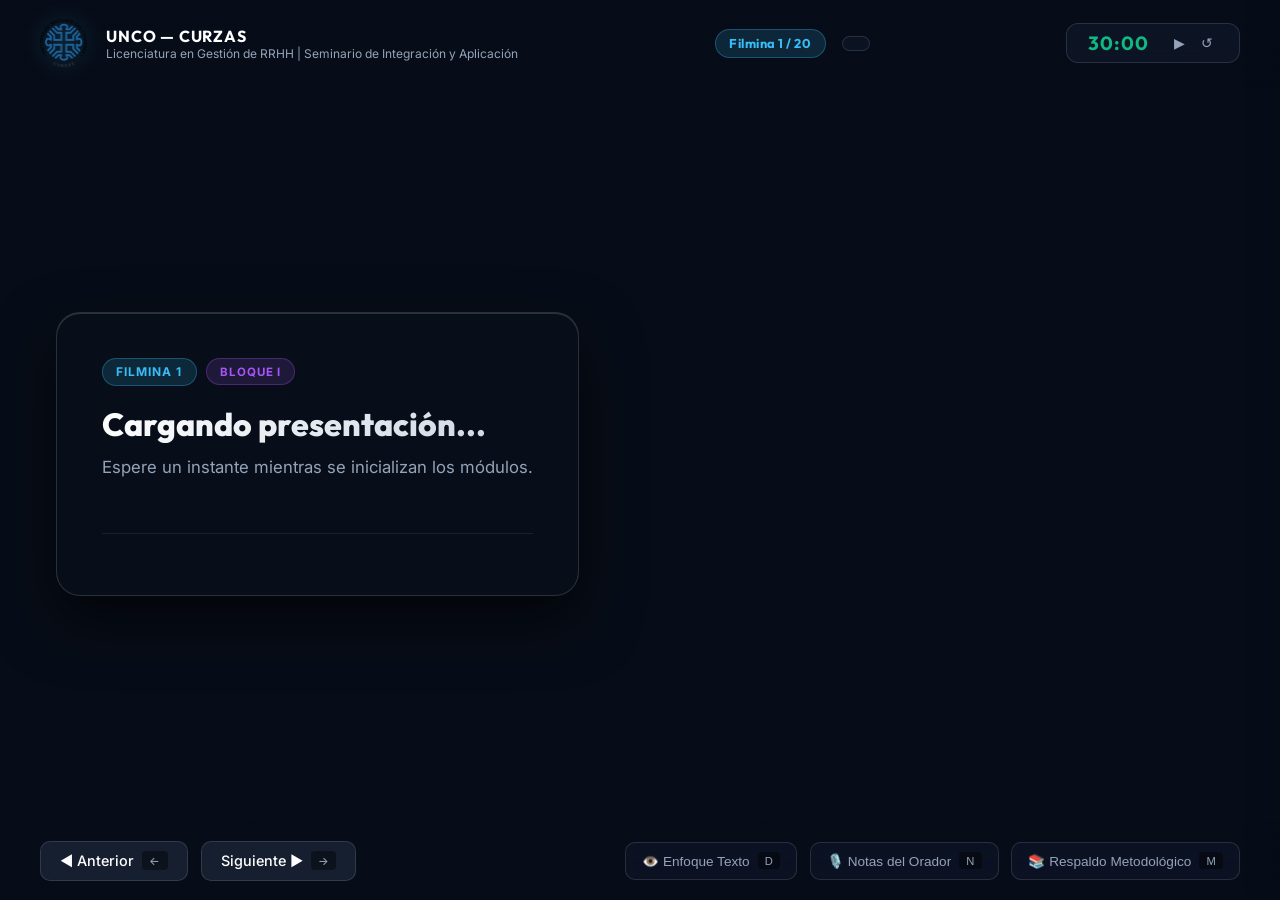
==== Presentacion/index.html @ fd88717c "feat: implement 3d graphical presentation engine and scene architecture using three.js" ====
<!DOCTYPE html>
<html lang="es">
<head>
  <meta charset="UTF-8">
  <meta name="viewport" content="width=device-width, initial-scale=1.0">
  <title>Defensa de Tesina | Héctor Daniel Ayarachi Fuentes | CURZAS - UNCo</title>
  <link rel="stylesheet" href="css/styles.css">
  <link rel="icon" type="image/png" href="assets/CURZAS.png">
</head>
<body>

  <!-- Lienzo de renderizado Three.js (WebGL 3D de fondo / Segundo Plano) -->
  <canvas id="webgl-canvas"></canvas>

  <!-- Capa de Interfaz de Usuario (UI Glassmorphism de Alto Contraste) -->
  <div class="ui-layer">

    <!-- Barra Superior: Cabecera Institucional + Contador + Estaciones + Cronómetro 30 min -->
    <header class="top-bar">
      <div class="brand">
        <img src="assets/CURZAS.png" alt="Logotipo CURZAS - Universidad Nacional del Comahue" class="brand-logo">
        <div class="brand-info">
          <h1>UNCo — CURZAS</h1>
          <p>Licenciatura en Gestión de RRHH | Seminario de Integración y Aplicación</p>
        </div>
      </div>

      <!-- Centro: Contador de Filminas y Estaciones Interactivas -->
      <div class="stations-wrapper">
        <div class="slide-counter-badge" id="slide-counter-badge">
          Filmina <span id="slide-counter">1 / 20</span>
        </div>
        <nav class="stations-indicator" id="stations-indicator" aria-label="Estaciones de la Defensa"></nav>
      </div>

      <!-- Cronómetro HUD de 30 minutos con control de ritmo -->
      <div class="timer-container" aria-label="Cronómetro de Defensa">
        <span class="timer-display" id="timer-display">30:00</span>
        <div class="timer-actions">
          <button id="btn-timer-toggle" title="Iniciar / Pausar Cronómetro (T)">▶</button>
          <button id="btn-timer-reset" title="Reiniciar a 30:00">↺</button>
        </div>
      </div>
    </header>

    <!-- Escenario Principal: Tarjeta de Texto Prioritaria (Primer Plano) -->
    <main class="main-stage">
      <article class="slide-card" id="slide-card">
        <div class="slide-header-tags">
          <span class="slide-badge" id="slide-badge">FILMINA 1</span>
          <span class="slide-bloque-badge" id="slide-bloque-badge">BLOQUE I</span>
        </div>
        <h2 class="slide-title" id="slide-title">Cargando presentación...</h2>
        <p class="slide-subtitle" id="slide-subtitle">Espere un instante mientras se inicializan los módulos.</p>
        <ul class="slide-bullets" id="slide-bullets"></ul>
        <footer class="slide-footer-meta" id="slide-footer-meta"></footer>
      </article>
    </main>

    <!-- Barra Inferior: Navegación + Atajos + Herramientas Auxiliares -->
    <footer class="bottom-bar">
      <div class="nav-buttons">
        <button class="btn-nav" id="btn-prev" title="Filmina Anterior (← / RePág)">
          ◀ Anterior <span class="shortcut-pill">←</span>
        </button>
        <button class="btn-nav" id="btn-next" title="Filmina Siguiente (→ / Espacio / AvPág)">
          Siguiente ▶ <span class="shortcut-pill">→</span>
        </button>
      </div>

      <div class="side-tools">
        <button class="btn-tool" id="btn-dim-3d" title="Atenuar Fondo 3D / Enfoque Texto (D)">
          👁️ Enfoque Texto <span class="shortcut-pill">D</span>
        </button>
        <button class="btn-tool" id="btn-toggle-notes" title="Guion y Notas del Orador (N)">
          🎙️ Notas del Orador <span class="shortcut-pill">N</span>
        </button>
        <button class="btn-tool" id="btn-toggle-drawer" title="Respaldo Metodológico y Q&A Jurado (M)">
          📚 Respaldo Metodológico <span class="shortcut-pill">M</span>
        </button>
      </div>
    </footer>

  </div>

  <!-- Modal Flotante: Guion y Notas del Orador (Verbatim Teleprompter) -->
  <aside class="notes-modal" id="notes-modal" aria-label="Guion del Orador">
    <div class="notes-header">
      <h3>🎙️ Guion Sugerido para el Orador</h3>
      <button class="btn-close" id="btn-close-notes" title="Cerrar guion">✕</button>
    </div>
    <div class="notes-body" id="notes-body"></div>
  </aside>

  <!-- Modal Especial: Visor de Diagramas Vectoriales SVG en Alta Definición -->
  <div class="svg-modal-backdrop" id="svg-modal-backdrop"></div>
  <aside class="svg-modal" id="svg-modal" aria-label="Visor de Diagramas SVG">
    <div class="svg-modal-header">
      <h3 id="svg-modal-title">📐 Diagrama Conceptual SVG</h3>
      <button class="btn-close" id="btn-close-svg" title="Cerrar visor">✕</button>
    </div>
    <div class="svg-modal-body">
      <img id="svg-modal-img" src="" alt="Diagrama Conceptual Vectorial">
    </div>
  </aside>

  <!-- Panel Desplegable (Drawer): 7 Pestañas de Respaldo Metodológico para el Jurado -->
  <div class="drawer-backdrop" id="drawer-backdrop"></div>
  <aside class="drawer-panel" id="drawer-panel" aria-label="Respaldo Metodológico Jurado">
    <div class="drawer-header">
      <h2>📚 Respaldo Teórico-Metodológico</h2>
      <button class="btn-close" id="btn-close-drawer" title="Cerrar panel">✕</button>
    </div>

    <!-- 7 Pestañas de Filtrado Temático -->
    <div class="drawer-tabs">
      <button class="drawer-tab active" data-tab="autores">Autores Clave</button>
      <button class="drawer-tab" data-tab="normativa">Normativa & Estatuto</button>
      <button class="drawer-tab" data-tab="objetivos">Matriz Objetivos</button>
      <button class="drawer-tab" data-tab="dimensiones">Dimensiones Factibilidad</button>
      <button class="drawer-tab" data-tab="territorio">Red Territorial</button>
      <button class="drawer-tab" data-tab="faq">FAQ Jurado</button>
      <button class="drawer-tab" data-tab="svgs">📐 Diagramas SVG</button>
    </div>

    <!-- Contenedor dinámico de fichas -->
    <div class="drawer-content-box" id="drawer-content"></div>
  </aside>

  <!-- Librerías Externas y Módulos de la Aplicación -->
  <!-- 1. Motor Gráfico Three.js (r128 CDN estable) -->
  <script src="https://cdnjs.cloudflare.com/ajax/libs/three.js/r128/three.min.js"></script>
  <!-- 2. Base de Datos Externa de Metadatos (20 Filminas + Enlaces SVG) -->
  <script src="data/presentacion_data.js"></script>
  <!-- 3. Motor de Escenas 3D Ambientales y Objetos Pertinentes -->
  <script src="js/scene3d.js"></script>
  <!-- 4. Controlador de Navegación, Temporizador y Eventos -->
  <script src="js/app.js"></script>

</body>
</html>
---- Presentacion/css/styles.css ----
/* =============================================================================
   ESTILOS PREMIUM — PRESENTACIÓN INTERACTIVA 3D DE TESINA (SIA CURZAS-UNCo)
   Autor: Tec. Sup. en RRHH Héctor Daniel Ayarachi Fuentes
   ============================================================================= */

@import url('https://fonts.googleapis.com/css2?family=Inter:wght@300;400;500;600;700&family=Outfit:wght@400;500;600;700;800&display=swap');

:root {
  --bg-primary: #070d18;
  --bg-secondary: #0d1b2a;
  --card-bg: rgba(13, 27, 42, 0.75);
  --card-border: rgba(255, 255, 255, 0.12);
  --text-main: #f8fafc;
  --text-muted: #94a3b8;
  --accent-blue: #38bdf8;
  --accent-emerald: #10b981;
  --accent-gold: #f59e0b;
  --accent-purple: #a855f7;
  --accent-crimson: #f43f5e;
  --font-heading: 'Outfit', sans-serif;
  --font-body: 'Inter', sans-serif;
  --transition-smooth: all 0.4s cubic-bezier(0.16, 1, 0.3, 1);
}

* {
  margin: 0;
  padding: 0;
  box-sizing: border-box;
}

body {
  font-family: var(--font-body);
  background-color: var(--bg-primary);
  color: var(--text-main);
  overflow: hidden;
  height: 100vh;
  width: 100vw;
  user-select: none;
  -webkit-font-smoothing: antialiased;
}

/* ─── LIENZO THREE.JS (FONDO 3D / SEGUNDO PLANO) ─────────────────────────── */
#webgl-canvas {
  position: fixed;
  top: 0;
  left: 0;
  width: 100vw;
  height: 100vh;
  z-index: 1;
  pointer-events: auto;
  opacity: 0.65;
  transition: opacity 0.5s ease;
}

#webgl-canvas.dimmed {
  opacity: 0.18;
}

/* ─── CAPA DE INTERFAZ (UI OVERLAY) ──────────────────────────────────────── */
.ui-layer {
  position: relative;
  z-index: 10;
  height: 100vh;
  width: 100vw;
  display: flex;
  flex-direction: column;
  justify-content: space-between;
  pointer-events: none;
}

/* ─── BARRA SUPERIOR (HEADER) ────────────────────────────────────────────── */
.top-bar {
  display: flex;
  align-items: center;
  justify-content: space-between;
  padding: 1.2rem 2.5rem;
  background: linear-gradient(180deg, rgba(7, 13, 24, 0.9) 0%, rgba(7, 13, 24, 0) 100%);
  pointer-events: auto;
}

.brand {
  display: flex;
  align-items: center;
  gap: 1.2rem;
}

.brand-logo {
  height: 48px;
  filter: drop-shadow(0 0 12px rgba(56, 189, 248, 0.3));
}

.brand-info h1 {
  font-family: var(--font-heading);
  font-size: 1rem;
  font-weight: 700;
  letter-spacing: 0.05em;
  text-transform: uppercase;
  color: #fff;
}

.brand-info p {
  font-size: 0.75rem;
  color: var(--text-muted);
}

/* Indicador de Progreso y Estaciones (20 Filminas) */
.stations-wrapper {
  display: flex;
  align-items: center;
  gap: 1rem;
}

.slide-counter-badge {
  font-family: var(--font-heading);
  font-size: 0.8rem;
  font-weight: 700;
  background: rgba(56, 189, 248, 0.15);
  border: 1px solid rgba(56, 189, 248, 0.3);
  color: var(--accent-blue);
  padding: 0.35rem 0.85rem;
  border-radius: 999px;
  letter-spacing: 0.04em;
  white-space: nowrap;
}

.stations-indicator {
  display: flex;
  align-items: center;
  gap: 0.35rem;
  background: rgba(15, 23, 42, 0.65);
  padding: 0.4rem 0.8rem;
  border-radius: 999px;
  border: 1px solid var(--card-border);
  backdrop-filter: blur(12px);
  max-width: 320px;
}

.station-dot {
  width: 7px;
  height: 7px;
  border-radius: 50%;
  background: rgba(255, 255, 255, 0.2);
  transition: var(--transition-smooth);
  cursor: pointer;
  flex-shrink: 0;
}

.station-dot:hover {
  background: rgba(255, 255, 255, 0.6);
  transform: scale(1.2);
}

.station-dot.active {
  background: var(--accent-emerald);
  box-shadow: 0 0 10px var(--accent-emerald);
  transform: scale(1.4);
}

/* Cronómetro de 30 Minutos (Pacing Timer) */
.timer-container {
  display: flex;
  align-items: center;
  gap: 1rem;
  background: rgba(15, 23, 42, 0.75);
  border: 1px solid var(--card-border);
  padding: 0.45rem 1.2rem;
  border-radius: 12px;
  backdrop-filter: blur(16px);
}

.timer-display {
  font-family: var(--font-heading);
  font-size: 1.2rem;
  font-weight: 700;
  letter-spacing: 0.05em;
  color: var(--accent-emerald);
  min-width: 65px;
  text-align: center;
  transition: color 0.3s ease;
}

.timer-display.warning {
  color: var(--accent-gold);
  animation: pulse 1.5s infinite;
}

.timer-display.critical {
  color: var(--accent-crimson);
  animation: pulse 0.8s infinite;
}

.timer-actions button {
  background: transparent;
  border: none;
  color: var(--text-muted);
  cursor: pointer;
  padding: 0.2rem 0.4rem;
  font-size: 0.85rem;
  transition: color 0.2s;
}

.timer-actions button:hover {
  color: #fff;
}

/* ─── CONTENIDO CENTRAL DE LA PRESENTACIÓN (SLIDE CARD) ─────────────────── */
.main-stage {
  flex: 1;
  display: flex;
  align-items: center;
  padding: 0 3.5rem;
  pointer-events: none;
}

.slide-card {
  max-width: 700px;
  background: rgba(8, 15, 26, 0.88);
  border: 1px solid rgba(255, 255, 255, 0.14);
  border-radius: 24px;
  padding: 2.8rem;
  box-shadow: 0 25px 60px rgba(0, 0, 0, 0.65), inset 0 1px 0 rgba(255, 255, 255, 0.15);
  backdrop-filter: blur(28px);
  pointer-events: auto;
  transform: translateY(0);
  opacity: 1;
  transition: all 0.5s cubic-bezier(0.16, 1, 0.3, 1);
}

.slide-card.entering {
  transform: translateY(20px);
  opacity: 0;
}

.slide-header-tags {
  display: flex;
  align-items: center;
  gap: 0.6rem;
  margin-bottom: 1.2rem;
  flex-wrap: wrap;
}

.slide-badge {
  display: inline-block;
  padding: 0.35rem 0.85rem;
  border-radius: 999px;
  font-size: 0.75rem;
  font-weight: 700;
  text-transform: uppercase;
  letter-spacing: 0.08em;
  background: rgba(56, 189, 248, 0.15);
  color: var(--accent-blue);
  border: 1px solid rgba(56, 189, 248, 0.3);
}

.slide-bloque-badge {
  display: inline-block;
  padding: 0.35rem 0.8rem;
  border-radius: 999px;
  font-size: 0.72rem;
  font-weight: 700;
  text-transform: uppercase;
  letter-spacing: 0.08em;
  background: rgba(168, 85, 247, 0.15);
  color: var(--accent-purple);
  border: 1px solid rgba(168, 85, 247, 0.3);
}

.slide-title {
  font-family: var(--font-heading);
  font-size: 2rem;
  font-weight: 800;
  line-height: 1.2;
  margin-bottom: 0.75rem;
  background: linear-gradient(135deg, #ffffff 0%, #cbd5e1 100%);
  -webkit-background-clip: text;
  -webkit-text-fill-color: transparent;
}

.slide-subtitle {
  font-size: 1.05rem;
  color: var(--text-muted);
  font-weight: 400;
  line-height: 1.5;
  margin-bottom: 1.5rem;
}

.slide-bullets {
  list-style: none;
  display: flex;
  flex-direction: column;
  gap: 0.85rem;
  margin-bottom: 1.8rem;
}

.slide-bullets li {
  position: relative;
  padding-left: 1.8rem;
  font-size: 0.95rem;
  line-height: 1.5;
  color: #e2e8f0;
}

.slide-bullets li::before {
  content: '▸';
  position: absolute;
  left: 0;
  top: 0;
  color: var(--accent-emerald);
  font-size: 1.1rem;
}

.slide-svg-action {
  margin-top: 1rem;
}

.btn-open-svg {
  display: flex;
  align-items: center;
  justify-content: space-between;
  width: 100%;
  padding: 0.75rem 1.2rem;
  background: linear-gradient(135deg, rgba(2, 132, 199, 0.25) 0%, rgba(16, 185, 129, 0.2) 100%);
  border: 1px solid #38bdf8;
  border-radius: 12px;
  color: #fff;
  font-family: var(--font-body);
  font-size: 0.88rem;
  font-weight: 600;
  cursor: pointer;
  transition: var(--transition-smooth);
  box-shadow: 0 4px 15px rgba(56, 189, 248, 0.15);
}

.btn-open-svg:hover {
  background: linear-gradient(135deg, rgba(2, 132, 199, 0.4) 0%, rgba(16, 185, 129, 0.35) 100%);
  border-color: var(--accent-emerald);
  box-shadow: 0 6px 20px rgba(16, 185, 129, 0.25);
  transform: translateY(-2px);
}

.btn-open-svg .shortcut-pill {
  background: rgba(0, 0, 0, 0.5);
  color: var(--accent-blue);
  font-weight: 700;
}

.slide-footer-meta {
  padding-top: 1rem;
  border-top: 1px solid rgba(255, 255, 255, 0.08);
  font-size: 0.78rem;
  color: var(--text-muted);
  display: flex;
  justify-content: space-between;
}

/* ─── BARRA INFERIOR DE NAVEGACIÓN Y CONTROLES ─────────────────────────── */
.bottom-bar {
  display: flex;
  align-items: center;
  justify-content: space-between;
  padding: 1.2rem 2.5rem;
  background: linear-gradient(0deg, rgba(7, 13, 24, 0.9) 0%, rgba(7, 13, 24, 0) 100%);
  pointer-events: auto;
}

.nav-buttons {
  display: flex;
  gap: 0.8rem;
}

.btn-nav {
  display: flex;
  align-items: center;
  gap: 0.5rem;
  background: rgba(30, 41, 59, 0.7);
  border: 1px solid var(--card-border);
  color: #fff;
  padding: 0.6rem 1.2rem;
  border-radius: 10px;
  font-family: var(--font-body);
  font-size: 0.9rem;
  font-weight: 500;
  cursor: pointer;
  transition: var(--transition-smooth);
}

.btn-nav:hover:not(:disabled) {
  background: rgba(56, 189, 248, 0.2);
  border-color: var(--accent-blue);
  transform: translateY(-2px);
}

.btn-nav:disabled {
  opacity: 0.4;
  cursor: not-allowed;
}

.shortcut-pill {
  background: rgba(0, 0, 0, 0.4);
  padding: 0.15rem 0.45rem;
  border-radius: 4px;
  font-size: 0.7rem;
  color: var(--text-muted);
}

.side-tools {
  display: flex;
  gap: 0.8rem;
}

.btn-tool {
  background: rgba(15, 23, 42, 0.6);
  border: 1px solid var(--card-border);
  color: var(--text-muted);
  padding: 0.6rem 1rem;
  border-radius: 10px;
  font-size: 0.85rem;
  cursor: pointer;
  display: flex;
  align-items: center;
  gap: 0.5rem;
  transition: var(--transition-smooth);
}

.btn-tool:hover {
  color: #fff;
  border-color: rgba(255, 255, 255, 0.3);
}

.btn-tool.active {
  background: rgba(16, 185, 129, 0.2);
  border-color: var(--accent-emerald);
  color: #fff;
}

/* ─── DRAWER / PANEL LATERAL DE RESPALDO METODOLÓGICO (Q&A JURADO) ─────── */
.drawer-backdrop {
  position: fixed;
  inset: 0;
  background: rgba(0, 0, 0, 0.6);
  backdrop-filter: blur(8px);
  z-index: 100;
  opacity: 0;
  pointer-events: none;
  transition: opacity 0.3s ease;
}

.drawer-backdrop.open {
  opacity: 1;
  pointer-events: auto;
}

.drawer-panel {
  position: fixed;
  top: 0;
  right: -620px;
  width: 580px;
  height: 100vh;
  background: rgba(11, 20, 34, 0.96);
  border-left: 1px solid var(--card-border);
  box-shadow: -15px 0 40px rgba(0, 0, 0, 0.7);
  z-index: 101;
  padding: 2.5rem;
  display: flex;
  flex-direction: column;
  transition: right 0.4s cubic-bezier(0.16, 1, 0.3, 1);
  overflow-y: auto;
}

.drawer-panel.open {
  right: 0;
}

.drawer-header {
  display: flex;
  align-items: center;
  justify-content: space-between;
  padding-bottom: 1.5rem;
  border-bottom: 1px solid var(--card-border);
  margin-bottom: 1.5rem;
}

.drawer-header h2 {
  font-family: var(--font-heading);
  font-size: 1.3rem;
  font-weight: 700;
  color: #fff;
}

.btn-close {
  background: transparent;
  border: none;
  color: var(--text-muted);
  font-size: 1.5rem;
  cursor: pointer;
  transition: color 0.2s;
}

.btn-close:hover {
  color: #fff;
}

.drawer-tabs {
  display: grid;
  grid-template-columns: repeat(auto-fit, minmax(120px, 1fr));
  gap: 0.5rem;
  margin-bottom: 1.5rem;
}

.drawer-tab {
  padding: 0.55rem 0.3rem;
  text-align: center;
  background: rgba(30, 41, 59, 0.5);
  border: 1px solid var(--card-border);
  color: var(--text-muted);
  border-radius: 8px;
  font-size: 0.78rem;
  font-weight: 600;
  cursor: pointer;
  transition: var(--transition-smooth);
  white-space: nowrap;
  overflow: hidden;
  text-overflow: ellipsis;
}

.drawer-tab.active {
  background: var(--accent-blue);
  color: #070d18;
  font-weight: 700;
  border-color: var(--accent-blue);
  box-shadow: 0 0 12px rgba(56, 189, 248, 0.3);
}

.drawer-content-box {
  display: flex;
  flex-direction: column;
  gap: 1rem;
}

.ref-card {
  background: rgba(15, 23, 42, 0.65);
  border: 1px solid rgba(255, 255, 255, 0.08);
  border-radius: 12px;
  padding: 1.1rem 1.3rem;
  transition: border-color 0.2s;
}

.ref-card:hover {
  border-color: rgba(56, 189, 248, 0.3);
}

.ref-card h4 {
  font-family: var(--font-heading);
  font-size: 0.95rem;
  font-weight: 600;
  color: var(--accent-emerald);
  margin-bottom: 0.4rem;
}

.ref-card p {
  font-size: 0.85rem;
  line-height: 1.5;
  color: #cbd5e1;
}

.ref-card.faq-card {
  border-left: 3px solid var(--accent-gold);
}

.ref-card.faq-card h4 {
  color: var(--accent-gold);
}

/* ─── MODAL DE GUION DEL ORADOR (SPEAKER NOTES) ──────────────────────────── */
.notes-modal {
  position: fixed;
  bottom: 80px;
  left: 3.5rem;
  width: 500px;
  max-height: 280px;
  background: rgba(15, 23, 42, 0.95);
  border: 1px solid var(--accent-gold);
  border-radius: 16px;
  padding: 1.5rem;
  box-shadow: 0 15px 35px rgba(0, 0, 0, 0.6);
  backdrop-filter: blur(16px);
  z-index: 50;
  display: none;
  flex-direction: column;
  overflow-y: auto;
}

.notes-modal.open {
  display: flex;
  animation: slideUp 0.3s ease;
}

.notes-header {
  display: flex;
  justify-content: space-between;
  align-items: center;
  margin-bottom: 0.8rem;
}

.notes-header h3 {
  font-size: 0.9rem;
  font-weight: 700;
  text-transform: uppercase;
  color: var(--accent-gold);
  letter-spacing: 0.05em;
}

.notes-body {
  font-size: 0.9rem;
  line-height: 1.6;
  color: #e2e8f0;
}

/* ─── MODAL VISOR DE DIAGRAMAS SVG (ALTA DEFINICIÓN) ────────────────────── */
.svg-modal-backdrop {
  position: fixed;
  inset: 0;
  background: rgba(0, 0, 0, 0.85);
  backdrop-filter: blur(12px);
  z-index: 150;
  opacity: 0;
  pointer-events: none;
  transition: opacity 0.3s ease;
}

.svg-modal-backdrop.open {
  opacity: 1;
  pointer-events: auto;
}

.svg-modal {
  position: fixed;
  top: 50%;
  left: 50%;
  transform: translate(-50%, -50%) scale(0.95);
  width: 85vw;
  max-width: 1050px;
  height: 85vh;
  background: rgba(11, 20, 34, 0.98);
  border: 1px solid var(--accent-blue);
  border-radius: 20px;
  box-shadow: 0 25px 60px rgba(0, 0, 0, 0.85), 0 0 30px rgba(56, 189, 248, 0.2);
  z-index: 151;
  display: flex;
  flex-direction: column;
  padding: 1.8rem;
  opacity: 0;
  pointer-events: none;
  transition: all 0.3s cubic-bezier(0.16, 1, 0.3, 1);
}

.svg-modal.open {
  opacity: 1;
  pointer-events: auto;
  transform: translate(-50%, -50%) scale(1);
}

.svg-modal-header {
  display: flex;
  justify-content: space-between;
  align-items: center;
  padding-bottom: 1rem;
  border-bottom: 1px solid var(--card-border);
  margin-bottom: 1.2rem;
}

.svg-modal-header h3 {
  font-family: var(--font-heading);
  color: var(--accent-blue);
  font-size: 1.25rem;
  font-weight: 700;
}

.svg-modal-body {
  flex: 1;
  display: flex;
  align-items: center;
  justify-content: center;
  overflow: hidden;
  background: rgba(7, 13, 24, 0.7);
  border-radius: 14px;
  border: 1px solid rgba(255, 255, 255, 0.06);
  padding: 1.2rem;
}

#svg-modal-img {
  max-width: 100%;
  max-height: 100%;
  object-fit: contain;
  filter: drop-shadow(0 0 20px rgba(0, 0, 0, 0.6));
}

.svg-ref-card {
  border-left: 3px solid var(--accent-blue);
}

.svg-ref-card h4 {
  color: var(--accent-blue);
}

/* ─── ANIMACIONES ───────────────────────────────────────────────────────── */
@keyframes pulse {
  0%, 100% { opacity: 1; }
  50% { opacity: 0.4; }
}

@keyframes slideUp {
  from { opacity: 0; transform: translateY(15px); }
  to { opacity: 1; transform: translateY(0); }
}

/* ─── RESPONSIVE ────────────────────────────────────────────────────────── */
@media (max-width: 900px) {
  .slide-card {
    max-width: 100%;
    padding: 1.8rem;
  }
  .slide-title {
    font-size: 1.5rem;
  }
  .drawer-panel {
    width: 100vw;
  }
}
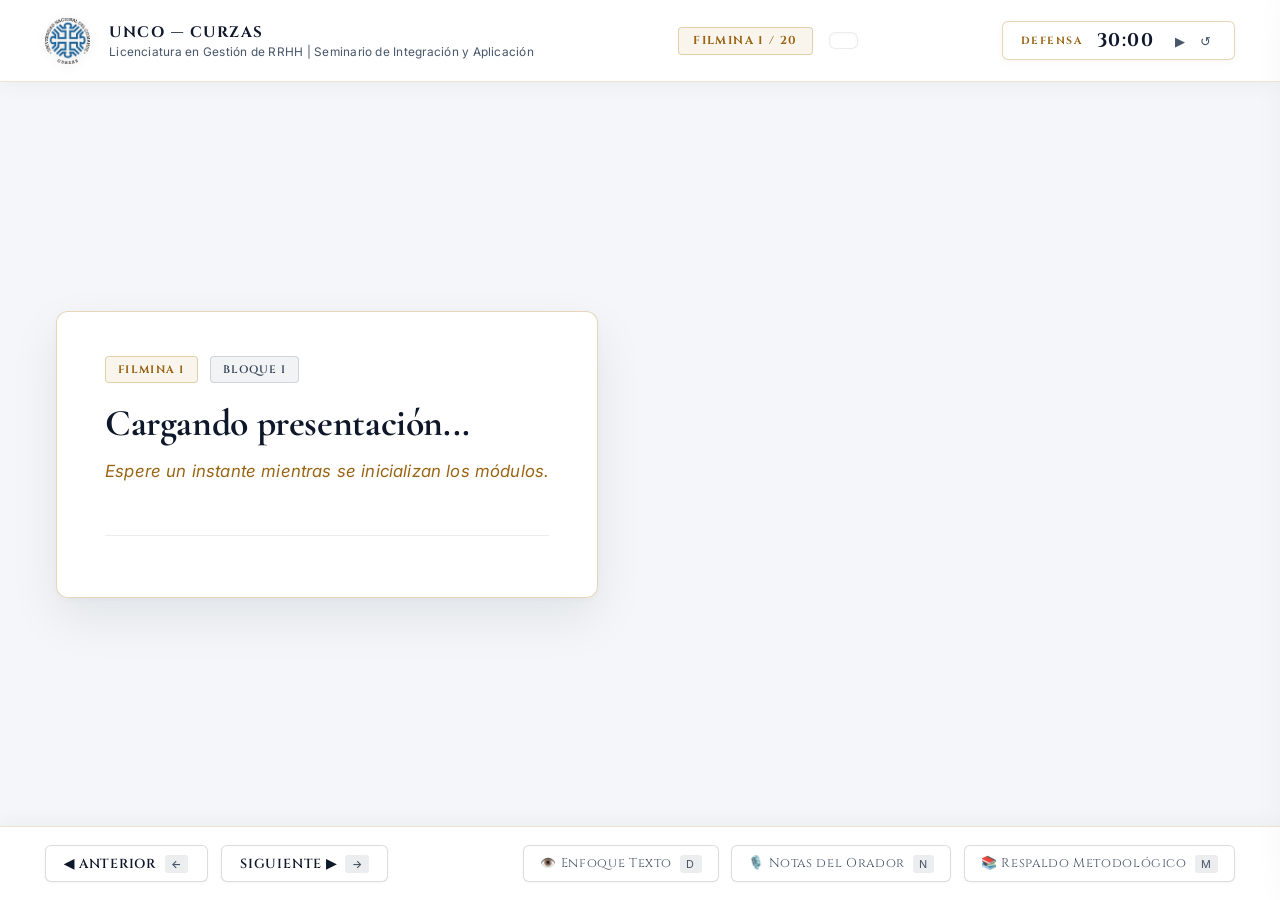
==== commit e5c644a9: "feat: create academic presentation web app with 3D Three.js background and slides" ====
--- a/Presentacion/index.html
+++ b/Presentacion/index.html
@@ -4,6 +4,9 @@
   <meta charset="UTF-8">
   <meta name="viewport" content="width=device-width, initial-scale=1.0">
   <title>Defensa de Tesina | Héctor Daniel Ayarachi Fuentes | CURZAS - UNCo</title>
+  <link rel="preconnect" href="https://fonts.googleapis.com">
+  <link rel="preconnect" href="https://fonts.gstatic.com" crossorigin>
+  <link href="https://fonts.googleapis.com/css2?family=Cinzel:wght@500;600;700;800&family=Cormorant+Garamond:ital,wght@0,500;0,600;0,700;1,400;1,600&family=Inter:wght@300;400;500;600;700&display=swap" rel="stylesheet">
   <link rel="stylesheet" href="css/styles.css">
   <link rel="icon" type="image/png" href="assets/CURZAS.png">
 </head>
@@ -33,8 +36,9 @@
         <nav class="stations-indicator" id="stations-indicator" aria-label="Estaciones de la Defensa"></nav>
       </div>
 
-      <!-- Cronómetro HUD de 30 minutos con control de ritmo -->
+      <!-- Cronómetro Académico de 30 minutos (Defensa Oficial) -->
       <div class="timer-container" aria-label="Cronómetro de Defensa">
+        <span class="timer-label">DEFENSA</span>
         <span class="timer-display" id="timer-display">30:00</span>
         <div class="timer-actions">
           <button id="btn-timer-toggle" title="Iniciar / Pausar Cronómetro (T)">▶</button>
--- a/Presentacion/css/styles.css
+++ b/Presentacion/css/styles.css
@@ -1,25 +1,37 @@
 /* =============================================================================
-   ESTILOS PREMIUM — PRESENTACIÓN INTERACTIVA 3D DE TESINA (SIA CURZAS-UNCo)
+   ESTILOS ACADÉMICOS DE ALTA DISTINCIÓN — MODO CLÁSICO BLANCO UNIVERSITARIO
+   Defensa de Tesina | CURZAS - Universidad Nacional del Comahue
    Autor: Tec. Sup. en RRHH Héctor Daniel Ayarachi Fuentes
+   Diseño: Edición Clásica en Blanco / Papel Editorial Académico y Mármol
    ============================================================================= */
 
-@import url('https://fonts.googleapis.com/css2?family=Inter:wght@300;400;500;600;700&family=Outfit:wght@400;500;600;700;800&display=swap');
-
 :root {
-  --bg-primary: #070d18;
-  --bg-secondary: #0d1b2a;
-  --card-bg: rgba(13, 27, 42, 0.75);
-  --card-border: rgba(255, 255, 255, 0.12);
-  --text-main: #f8fafc;
-  --text-muted: #94a3b8;
-  --accent-blue: #38bdf8;
-  --accent-emerald: #10b981;
-  --accent-gold: #f59e0b;
-  --accent-purple: #a855f7;
-  --accent-crimson: #f43f5e;
-  --font-heading: 'Outfit', sans-serif;
-  --font-body: 'Inter', sans-serif;
-  --transition-smooth: all 0.4s cubic-bezier(0.16, 1, 0.3, 1);
+  /* Paleta Institucional Clásica (Fondo Blanco / Marfil Académico) */
+  --bg-primary: #f4f6f9;
+  --bg-secondary: #ffffff;
+  --card-bg: rgba(255, 255, 255, 0.95);
+  --card-border: rgba(180, 131, 36, 0.32);
+  --card-border-subtle: rgba(15, 23, 42, 0.08);
+
+  /* Acentos Clásicos (Latón Dorado, Oro Envejecido y Azul Marino Oxford) */
+  --gold-main: #996515;
+  --gold-light: #b48324;
+  --gold-dim: rgba(180, 131, 36, 0.08);
+  --gold-border: rgba(180, 131, 36, 0.32);
+
+  --oxford-blue: #0f172a;
+  --oxford-dim: rgba(15, 23, 42, 0.04);
+
+  /* Tipografía y Textos de Alto Contraste */
+  --text-main: #0f172a;
+  --text-muted: #475569;
+  --text-dim: #64748b;
+
+  --font-serif: 'Cinzel', Georgia, serif;
+  --font-title: 'Cormorant Garamond', Garamond, 'Times New Roman', serif;
+  --font-body: 'Inter', -apple-system, BlinkMacSystemFont, 'Segoe UI', sans-serif;
+
+  --transition-smooth: all 0.35s cubic-bezier(0.16, 1, 0.3, 1);
 }
 
 * {
@@ -39,7 +51,7 @@
   -webkit-font-smoothing: antialiased;
 }
 
-/* ─── LIENZO THREE.JS (FONDO 3D / SEGUNDO PLANO) ─────────────────────────── */
+/* ─── LIENZO THREE.JS (FONDO 3D / ESCULTURAS EN GALERÍA ILUMINADA) ───────── */
 #webgl-canvas {
   position: fixed;
   top: 0;
@@ -48,7 +60,7 @@
   height: 100vh;
   z-index: 1;
   pointer-events: auto;
-  opacity: 0.65;
+  opacity: 0.85;
   transition: opacity 0.5s ease;
 }
 
@@ -68,14 +80,16 @@
   pointer-events: none;
 }
 
-/* ─── BARRA SUPERIOR (HEADER) ────────────────────────────────────────────── */
+/* ─── BARRA SUPERIOR (HEADER INSTITUCIONAL CLÁSICO) ──────────────────────── */
 .top-bar {
   display: flex;
   align-items: center;
   justify-content: space-between;
-  padding: 1.2rem 2.5rem;
-  background: linear-gradient(180deg, rgba(7, 13, 24, 0.9) 0%, rgba(7, 13, 24, 0) 100%);
+  padding: 1.1rem 2.8rem;
+  background: linear-gradient(180deg, rgba(255, 255, 255, 0.98) 0%, rgba(255, 255, 255, 0.92) 100%);
   pointer-events: auto;
+  border-bottom: 1px solid rgba(180, 131, 36, 0.22);
+  box-shadow: 0 4px 20px rgba(15, 23, 42, 0.04);
 }
 
 .brand {
@@ -85,25 +99,27 @@
 }
 
 .brand-logo {
-  height: 48px;
-  filter: drop-shadow(0 0 12px rgba(56, 189, 248, 0.3));
+  height: 46px;
+  filter: drop-shadow(0 2px 6px rgba(0, 0, 0, 0.12));
 }
 
 .brand-info h1 {
-  font-family: var(--font-heading);
-  font-size: 1rem;
-  font-weight: 700;
-  letter-spacing: 0.05em;
-  text-transform: uppercase;
-  color: #fff;
+  font-family: var(--font-serif);
+  font-size: 0.95rem;
+  font-weight: 700;
+  letter-spacing: 0.1em;
+  text-transform: uppercase;
+  color: var(--oxford-blue);
 }
 
 .brand-info p {
-  font-size: 0.75rem;
+  font-size: 0.74rem;
   color: var(--text-muted);
-}
-
-/* Indicador de Progreso y Estaciones (20 Filminas) */
+  letter-spacing: 0.02em;
+  margin-top: 2px;
+}
+
+/* Indicador de Progreso y Estaciones (20 Filminas Académicas) */
 .stations-wrapper {
   display: flex;
   align-items: center;
@@ -111,82 +127,89 @@
 }
 
 .slide-counter-badge {
-  font-family: var(--font-heading);
-  font-size: 0.8rem;
-  font-weight: 700;
-  background: rgba(56, 189, 248, 0.15);
-  border: 1px solid rgba(56, 189, 248, 0.3);
-  color: var(--accent-blue);
-  padding: 0.35rem 0.85rem;
-  border-radius: 999px;
-  letter-spacing: 0.04em;
+  font-family: var(--font-serif);
+  font-size: 0.72rem;
+  font-weight: 700;
+  background: var(--gold-dim);
+  border: 1px solid var(--gold-border);
+  color: var(--gold-main);
+  padding: 0.35rem 0.9rem;
+  border-radius: 4px;
+  letter-spacing: 0.12em;
+  text-transform: uppercase;
   white-space: nowrap;
 }
 
 .stations-indicator {
   display: flex;
   align-items: center;
-  gap: 0.35rem;
-  background: rgba(15, 23, 42, 0.65);
-  padding: 0.4rem 0.8rem;
-  border-radius: 999px;
-  border: 1px solid var(--card-border);
-  backdrop-filter: blur(12px);
+  gap: 0.4rem;
+  background: rgba(255, 255, 255, 0.9);
+  padding: 0.45rem 0.85rem;
+  border-radius: 6px;
+  border: 1px solid var(--card-border-subtle);
+  box-shadow: inset 0 1px 3px rgba(0, 0, 0, 0.04);
   max-width: 320px;
 }
 
 .station-dot {
-  width: 7px;
-  height: 7px;
+  width: 6px;
+  height: 6px;
   border-radius: 50%;
-  background: rgba(255, 255, 255, 0.2);
+  background: rgba(15, 23, 42, 0.18);
   transition: var(--transition-smooth);
   cursor: pointer;
   flex-shrink: 0;
 }
 
 .station-dot:hover {
-  background: rgba(255, 255, 255, 0.6);
-  transform: scale(1.2);
+  background: var(--gold-light);
+  transform: scale(1.3);
 }
 
 .station-dot.active {
-  background: var(--accent-emerald);
-  box-shadow: 0 0 10px var(--accent-emerald);
+  background: var(--gold-main);
+  box-shadow: 0 0 8px rgba(180, 131, 36, 0.5);
   transform: scale(1.4);
 }
 
-/* Cronómetro de 30 Minutos (Pacing Timer) */
+/* Cronómetro Académico de 30 Minutos (Cronógrafo de Defensa) */
 .timer-container {
   display: flex;
   align-items: center;
-  gap: 1rem;
-  background: rgba(15, 23, 42, 0.75);
+  gap: 0.85rem;
+  background: #ffffff;
   border: 1px solid var(--card-border);
-  padding: 0.45rem 1.2rem;
-  border-radius: 12px;
-  backdrop-filter: blur(16px);
+  padding: 0.4rem 1.1rem;
+  border-radius: 6px;
+  box-shadow: 0 2px 8px rgba(0, 0, 0, 0.04);
+}
+
+.timer-label {
+  font-family: var(--font-serif);
+  font-size: 0.65rem;
+  font-weight: 700;
+  letter-spacing: 0.14em;
+  color: var(--gold-main);
 }
 
 .timer-display {
-  font-family: var(--font-heading);
-  font-size: 1.2rem;
-  font-weight: 700;
-  letter-spacing: 0.05em;
-  color: var(--accent-emerald);
-  min-width: 65px;
+  font-family: var(--font-serif);
+  font-size: 1.15rem;
+  font-weight: 700;
+  letter-spacing: 0.08em;
+  color: var(--oxford-blue);
+  min-width: 60px;
   text-align: center;
   transition: color 0.3s ease;
 }
 
 .timer-display.warning {
-  color: var(--accent-gold);
-  animation: pulse 1.5s infinite;
+  color: #d97706;
 }
 
 .timer-display.critical {
-  color: var(--accent-crimson);
-  animation: pulse 0.8s infinite;
+  color: #dc2626;
 }
 
 .timer-actions button {
@@ -194,16 +217,16 @@
   border: none;
   color: var(--text-muted);
   cursor: pointer;
-  padding: 0.2rem 0.4rem;
-  font-size: 0.85rem;
+  padding: 0.2rem 0.35rem;
+  font-size: 0.8rem;
   transition: color 0.2s;
 }
 
 .timer-actions button:hover {
-  color: #fff;
-}
-
-/* ─── CONTENIDO CENTRAL DE LA PRESENTACIÓN (SLIDE CARD) ─────────────────── */
+  color: var(--gold-main);
+}
+
+/* ─── CONTENIDO CENTRAL DE LA PRESENTACIÓN (SLIDE CARD EN BLANCO CLÁSICO) ─── */
 .main-stage {
   flex: 1;
   display: flex;
@@ -213,75 +236,79 @@
 }
 
 .slide-card {
-  max-width: 700px;
-  background: rgba(8, 15, 26, 0.88);
-  border: 1px solid rgba(255, 255, 255, 0.14);
-  border-radius: 24px;
-  padding: 2.8rem;
-  box-shadow: 0 25px 60px rgba(0, 0, 0, 0.65), inset 0 1px 0 rgba(255, 255, 255, 0.15);
-  backdrop-filter: blur(28px);
+  max-width: 740px;
+  background: var(--card-bg);
+  border: 1px solid var(--card-border);
+  border-radius: 12px;
+  padding: 2.8rem 3rem;
+  box-shadow: 0 20px 50px rgba(15, 23, 42, 0.08), 0 2px 8px rgba(15, 23, 42, 0.04);
+  backdrop-filter: blur(24px);
   pointer-events: auto;
   transform: translateY(0);
   opacity: 1;
-  transition: all 0.5s cubic-bezier(0.16, 1, 0.3, 1);
+  transition: all 0.45s cubic-bezier(0.16, 1, 0.3, 1);
 }
 
 .slide-card.entering {
-  transform: translateY(20px);
+  transform: translateY(16px);
   opacity: 0;
 }
 
 .slide-header-tags {
   display: flex;
   align-items: center;
-  gap: 0.6rem;
-  margin-bottom: 1.2rem;
+  gap: 0.75rem;
+  margin-bottom: 1.1rem;
   flex-wrap: wrap;
 }
 
 .slide-badge {
   display: inline-block;
-  padding: 0.35rem 0.85rem;
-  border-radius: 999px;
-  font-size: 0.75rem;
-  font-weight: 700;
-  text-transform: uppercase;
-  letter-spacing: 0.08em;
-  background: rgba(56, 189, 248, 0.15);
-  color: var(--accent-blue);
-  border: 1px solid rgba(56, 189, 248, 0.3);
+  padding: 0.3rem 0.75rem;
+  border-radius: 4px;
+  font-family: var(--font-serif);
+  font-size: 0.68rem;
+  font-weight: 700;
+  text-transform: uppercase;
+  letter-spacing: 0.12em;
+  background: var(--gold-dim);
+  color: var(--gold-main);
+  border: 1px solid var(--gold-border);
 }
 
 .slide-bloque-badge {
   display: inline-block;
-  padding: 0.35rem 0.8rem;
-  border-radius: 999px;
-  font-size: 0.72rem;
-  font-weight: 700;
-  text-transform: uppercase;
-  letter-spacing: 0.08em;
-  background: rgba(168, 85, 247, 0.15);
-  color: var(--accent-purple);
-  border: 1px solid rgba(168, 85, 247, 0.3);
+  padding: 0.3rem 0.75rem;
+  border-radius: 4px;
+  font-family: var(--font-serif);
+  font-size: 0.68rem;
+  font-weight: 600;
+  text-transform: uppercase;
+  letter-spacing: 0.1em;
+  background: rgba(71, 85, 105, 0.07);
+  color: #334155;
+  border: 1px solid rgba(71, 85, 105, 0.2);
 }
 
 .slide-title {
-  font-family: var(--font-heading);
-  font-size: 2rem;
-  font-weight: 800;
-  line-height: 1.2;
+  font-family: var(--font-title);
+  font-size: 2.35rem;
+  font-weight: 700;
+  line-height: 1.22;
   margin-bottom: 0.75rem;
-  background: linear-gradient(135deg, #ffffff 0%, #cbd5e1 100%);
-  -webkit-background-clip: text;
-  -webkit-text-fill-color: transparent;
+  color: var(--oxford-blue);
+  letter-spacing: -0.01em;
 }
 
 .slide-subtitle {
+  font-family: var(--font-body);
   font-size: 1.05rem;
-  color: var(--text-muted);
+  color: var(--gold-main);
   font-weight: 400;
+  font-style: italic;
   line-height: 1.5;
-  margin-bottom: 1.5rem;
+  margin-bottom: 1.6rem;
+  letter-spacing: 0.01em;
 }
 
 .slide-bullets {
@@ -289,24 +316,26 @@
   display: flex;
   flex-direction: column;
   gap: 0.85rem;
-  margin-bottom: 1.8rem;
+  margin-bottom: 1.6rem;
 }
 
 .slide-bullets li {
   position: relative;
   padding-left: 1.8rem;
   font-size: 0.95rem;
-  line-height: 1.5;
-  color: #e2e8f0;
+  line-height: 1.6;
+  color: #1e293b;
 }
 
 .slide-bullets li::before {
-  content: '▸';
+  content: '§';
   position: absolute;
   left: 0;
   top: 0;
-  color: var(--accent-emerald);
-  font-size: 1.1rem;
+  color: var(--gold-light);
+  font-family: var(--font-serif);
+  font-size: 0.92rem;
+  font-weight: 700;
 }
 
 .slide-svg-action {
@@ -319,38 +348,43 @@
   justify-content: space-between;
   width: 100%;
   padding: 0.75rem 1.2rem;
-  background: linear-gradient(135deg, rgba(2, 132, 199, 0.25) 0%, rgba(16, 185, 129, 0.2) 100%);
-  border: 1px solid #38bdf8;
-  border-radius: 12px;
-  color: #fff;
-  font-family: var(--font-body);
-  font-size: 0.88rem;
+  background: #ffffff;
+  border: 1px solid var(--gold-border);
+  border-radius: 6px;
+  color: var(--oxford-blue);
+  font-family: var(--font-serif);
+  font-size: 0.82rem;
   font-weight: 600;
+  letter-spacing: 0.06em;
+  text-transform: uppercase;
   cursor: pointer;
   transition: var(--transition-smooth);
-  box-shadow: 0 4px 15px rgba(56, 189, 248, 0.15);
+  box-shadow: 0 2px 8px rgba(0, 0, 0, 0.04);
 }
 
 .btn-open-svg:hover {
-  background: linear-gradient(135deg, rgba(2, 132, 199, 0.4) 0%, rgba(16, 185, 129, 0.35) 100%);
-  border-color: var(--accent-emerald);
-  box-shadow: 0 6px 20px rgba(16, 185, 129, 0.25);
+  background: var(--gold-dim);
+  border-color: var(--gold-main);
+  color: var(--gold-main);
   transform: translateY(-2px);
+  box-shadow: 0 4px 14px rgba(180, 131, 36, 0.15);
 }
 
 .btn-open-svg .shortcut-pill {
-  background: rgba(0, 0, 0, 0.5);
-  color: var(--accent-blue);
+  background: rgba(15, 23, 42, 0.08);
+  color: var(--text-muted);
+  font-family: var(--font-body);
   font-weight: 700;
 }
 
 .slide-footer-meta {
   padding-top: 1rem;
-  border-top: 1px solid rgba(255, 255, 255, 0.08);
+  border-top: 1px solid rgba(15, 23, 42, 0.08);
   font-size: 0.78rem;
   color: var(--text-muted);
   display: flex;
   justify-content: space-between;
+  letter-spacing: 0.02em;
 }
 
 /* ─── BARRA INFERIOR DE NAVEGACIÓN Y CONTROLES ─────────────────────────── */
@@ -358,9 +392,11 @@
   display: flex;
   align-items: center;
   justify-content: space-between;
-  padding: 1.2rem 2.5rem;
-  background: linear-gradient(0deg, rgba(7, 13, 24, 0.9) 0%, rgba(7, 13, 24, 0) 100%);
+  padding: 1.1rem 2.8rem;
+  background: linear-gradient(0deg, rgba(255, 255, 255, 0.98) 0%, rgba(255, 255, 255, 0.92) 100%);
   pointer-events: auto;
+  border-top: 1px solid rgba(180, 131, 36, 0.22);
+  box-shadow: 0 -4px 20px rgba(15, 23, 42, 0.04);
 }
 
 .nav-buttons {
@@ -371,35 +407,40 @@
 .btn-nav {
   display: flex;
   align-items: center;
-  gap: 0.5rem;
-  background: rgba(30, 41, 59, 0.7);
-  border: 1px solid var(--card-border);
-  color: #fff;
-  padding: 0.6rem 1.2rem;
-  border-radius: 10px;
-  font-family: var(--font-body);
-  font-size: 0.9rem;
-  font-weight: 500;
+  gap: 0.55rem;
+  background: #ffffff;
+  border: 1px solid rgba(15, 23, 42, 0.15);
+  color: var(--oxford-blue);
+  padding: 0.55rem 1.15rem;
+  border-radius: 6px;
+  font-family: var(--font-serif);
+  font-size: 0.82rem;
+  letter-spacing: 0.06em;
+  font-weight: 600;
+  text-transform: uppercase;
   cursor: pointer;
   transition: var(--transition-smooth);
+  box-shadow: 0 1px 3px rgba(0, 0, 0, 0.04);
 }
 
 .btn-nav:hover:not(:disabled) {
-  background: rgba(56, 189, 248, 0.2);
-  border-color: var(--accent-blue);
+  background: var(--gold-dim);
+  border-color: var(--gold-main);
+  color: var(--gold-main);
   transform: translateY(-2px);
 }
 
 .btn-nav:disabled {
-  opacity: 0.4;
+  opacity: 0.35;
   cursor: not-allowed;
 }
 
 .shortcut-pill {
-  background: rgba(0, 0, 0, 0.4);
-  padding: 0.15rem 0.45rem;
-  border-radius: 4px;
-  font-size: 0.7rem;
+  background: rgba(15, 23, 42, 0.08);
+  padding: 0.12rem 0.4rem;
+  border-radius: 3px;
+  font-family: var(--font-body);
+  font-size: 0.68rem;
   color: var(--text-muted);
 }
 
@@ -409,35 +450,38 @@
 }
 
 .btn-tool {
-  background: rgba(15, 23, 42, 0.6);
-  border: 1px solid var(--card-border);
+  background: #ffffff;
+  border: 1px solid rgba(15, 23, 42, 0.15);
   color: var(--text-muted);
-  padding: 0.6rem 1rem;
-  border-radius: 10px;
-  font-size: 0.85rem;
+  padding: 0.55rem 1rem;
+  border-radius: 6px;
+  font-family: var(--font-serif);
+  font-size: 0.8rem;
+  letter-spacing: 0.05em;
   cursor: pointer;
   display: flex;
   align-items: center;
   gap: 0.5rem;
   transition: var(--transition-smooth);
+  box-shadow: 0 1px 3px rgba(0, 0, 0, 0.04);
 }
 
 .btn-tool:hover {
-  color: #fff;
-  border-color: rgba(255, 255, 255, 0.3);
+  color: var(--gold-main);
+  border-color: var(--gold-border);
 }
 
 .btn-tool.active {
-  background: rgba(16, 185, 129, 0.2);
-  border-color: var(--accent-emerald);
-  color: #fff;
+  background: var(--gold-dim);
+  border-color: var(--gold-main);
+  color: var(--gold-main);
 }
 
 /* ─── DRAWER / PANEL LATERAL DE RESPALDO METODOLÓGICO (Q&A JURADO) ─────── */
 .drawer-backdrop {
   position: fixed;
   inset: 0;
-  background: rgba(0, 0, 0, 0.6);
+  background: rgba(15, 23, 42, 0.35);
   backdrop-filter: blur(8px);
   z-index: 100;
   opacity: 0;
@@ -456,9 +500,9 @@
   right: -620px;
   width: 580px;
   height: 100vh;
-  background: rgba(11, 20, 34, 0.96);
+  background: #ffffff;
   border-left: 1px solid var(--card-border);
-  box-shadow: -15px 0 40px rgba(0, 0, 0, 0.7);
+  box-shadow: -15px 0 45px rgba(15, 23, 42, 0.12);
   z-index: 101;
   padding: 2.5rem;
   display: flex;
@@ -476,28 +520,30 @@
   align-items: center;
   justify-content: space-between;
   padding-bottom: 1.5rem;
-  border-bottom: 1px solid var(--card-border);
+  border-bottom: 1px solid var(--card-border-subtle);
   margin-bottom: 1.5rem;
 }
 
 .drawer-header h2 {
-  font-family: var(--font-heading);
-  font-size: 1.3rem;
-  font-weight: 700;
-  color: #fff;
+  font-family: var(--font-serif);
+  font-size: 1.15rem;
+  font-weight: 700;
+  letter-spacing: 0.08em;
+  text-transform: uppercase;
+  color: var(--oxford-blue);
 }
 
 .btn-close {
   background: transparent;
   border: none;
   color: var(--text-muted);
-  font-size: 1.5rem;
+  font-size: 1.4rem;
   cursor: pointer;
   transition: color 0.2s;
 }
 
 .btn-close:hover {
-  color: #fff;
+  color: var(--gold-main);
 }
 
 .drawer-tabs {
@@ -510,12 +556,15 @@
 .drawer-tab {
   padding: 0.55rem 0.3rem;
   text-align: center;
-  background: rgba(30, 41, 59, 0.5);
-  border: 1px solid var(--card-border);
+  background: #f1f5f9;
+  border: 1px solid var(--card-border-subtle);
   color: var(--text-muted);
-  border-radius: 8px;
-  font-size: 0.78rem;
+  border-radius: 4px;
+  font-family: var(--font-serif);
+  font-size: 0.72rem;
   font-weight: 600;
+  letter-spacing: 0.06em;
+  text-transform: uppercase;
   cursor: pointer;
   transition: var(--transition-smooth);
   white-space: nowrap;
@@ -524,11 +573,10 @@
 }
 
 .drawer-tab.active {
-  background: var(--accent-blue);
-  color: #070d18;
-  font-weight: 700;
-  border-color: var(--accent-blue);
-  box-shadow: 0 0 12px rgba(56, 189, 248, 0.3);
+  background: var(--gold-dim);
+  color: var(--gold-main);
+  font-weight: 700;
+  border-color: var(--gold-main);
 }
 
 .drawer-content-box {
@@ -538,37 +586,38 @@
 }
 
 .ref-card {
-  background: rgba(15, 23, 42, 0.65);
-  border: 1px solid rgba(255, 255, 255, 0.08);
-  border-radius: 12px;
+  background: #f8fafc;
+  border: 1px solid var(--card-border-subtle);
+  border-radius: 6px;
   padding: 1.1rem 1.3rem;
   transition: border-color 0.2s;
 }
 
 .ref-card:hover {
-  border-color: rgba(56, 189, 248, 0.3);
+  border-color: var(--gold-border);
 }
 
 .ref-card h4 {
-  font-family: var(--font-heading);
-  font-size: 0.95rem;
-  font-weight: 600;
-  color: var(--accent-emerald);
-  margin-bottom: 0.4rem;
+  font-family: var(--font-serif);
+  font-size: 0.9rem;
+  font-weight: 700;
+  letter-spacing: 0.04em;
+  color: var(--oxford-blue);
+  margin-bottom: 0.45rem;
 }
 
 .ref-card p {
-  font-size: 0.85rem;
-  line-height: 1.5;
-  color: #cbd5e1;
+  font-size: 0.86rem;
+  line-height: 1.55;
+  color: #334155;
 }
 
 .ref-card.faq-card {
-  border-left: 3px solid var(--accent-gold);
+  border-left: 3px solid var(--gold-main);
 }
 
 .ref-card.faq-card h4 {
-  color: var(--accent-gold);
+  color: var(--gold-main);
 }
 
 /* ─── MODAL DE GUION DEL ORADOR (SPEAKER NOTES) ──────────────────────────── */
@@ -576,14 +625,14 @@
   position: fixed;
   bottom: 80px;
   left: 3.5rem;
-  width: 500px;
-  max-height: 280px;
-  background: rgba(15, 23, 42, 0.95);
-  border: 1px solid var(--accent-gold);
-  border-radius: 16px;
+  width: 520px;
+  max-height: 290px;
+  background: #ffffff;
+  border: 1px solid var(--gold-main);
+  border-radius: 8px;
   padding: 1.5rem;
-  box-shadow: 0 15px 35px rgba(0, 0, 0, 0.6);
-  backdrop-filter: blur(16px);
+  box-shadow: 0 15px 40px rgba(15, 23, 42, 0.15);
+  backdrop-filter: blur(18px);
   z-index: 50;
   display: none;
   flex-direction: column;
@@ -600,28 +649,31 @@
   justify-content: space-between;
   align-items: center;
   margin-bottom: 0.8rem;
+  padding-bottom: 0.5rem;
+  border-bottom: 1px solid var(--gold-border);
 }
 
 .notes-header h3 {
-  font-size: 0.9rem;
-  font-weight: 700;
-  text-transform: uppercase;
-  color: var(--accent-gold);
-  letter-spacing: 0.05em;
+  font-family: var(--font-serif);
+  font-size: 0.85rem;
+  font-weight: 700;
+  text-transform: uppercase;
+  color: var(--gold-main);
+  letter-spacing: 0.08em;
 }
 
 .notes-body {
   font-size: 0.9rem;
-  line-height: 1.6;
-  color: #e2e8f0;
+  line-height: 1.62;
+  color: #1e293b;
 }
 
 /* ─── MODAL VISOR DE DIAGRAMAS SVG (ALTA DEFINICIÓN) ────────────────────── */
 .svg-modal-backdrop {
   position: fixed;
   inset: 0;
-  background: rgba(0, 0, 0, 0.85);
-  backdrop-filter: blur(12px);
+  background: rgba(15, 23, 42, 0.6);
+  backdrop-filter: blur(14px);
   z-index: 150;
   opacity: 0;
   pointer-events: none;
@@ -637,14 +689,14 @@
   position: fixed;
   top: 50%;
   left: 50%;
-  transform: translate(-50%, -50%) scale(0.95);
+  transform: translate(-50%, -50%) scale(0.96);
   width: 85vw;
-  max-width: 1050px;
+  max-width: 1080px;
   height: 85vh;
-  background: rgba(11, 20, 34, 0.98);
-  border: 1px solid var(--accent-blue);
-  border-radius: 20px;
-  box-shadow: 0 25px 60px rgba(0, 0, 0, 0.85), 0 0 30px rgba(56, 189, 248, 0.2);
+  background: #ffffff;
+  border: 1px solid var(--gold-main);
+  border-radius: 10px;
+  box-shadow: 0 25px 65px rgba(15, 23, 42, 0.25);
   z-index: 151;
   display: flex;
   flex-direction: column;
@@ -665,15 +717,17 @@
   justify-content: space-between;
   align-items: center;
   padding-bottom: 1rem;
-  border-bottom: 1px solid var(--card-border);
+  border-bottom: 1px solid var(--card-border-subtle);
   margin-bottom: 1.2rem;
 }
 
 .svg-modal-header h3 {
-  font-family: var(--font-heading);
-  color: var(--accent-blue);
-  font-size: 1.25rem;
-  font-weight: 700;
+  font-family: var(--font-serif);
+  color: var(--oxford-blue);
+  font-size: 1.15rem;
+  font-weight: 700;
+  letter-spacing: 0.06em;
+  text-transform: uppercase;
 }
 
 .svg-modal-body {
@@ -682,35 +736,30 @@
   align-items: center;
   justify-content: center;
   overflow: hidden;
-  background: rgba(7, 13, 24, 0.7);
-  border-radius: 14px;
-  border: 1px solid rgba(255, 255, 255, 0.06);
-  padding: 1.2rem;
+  background: #f8fafc;
+  border-radius: 6px;
+  border: 1px solid var(--card-border-subtle);
+  padding: 1.5rem;
 }
 
 #svg-modal-img {
   max-width: 100%;
   max-height: 100%;
   object-fit: contain;
-  filter: drop-shadow(0 0 20px rgba(0, 0, 0, 0.6));
+  filter: drop-shadow(0 2px 10px rgba(0, 0, 0, 0.08));
 }
 
 .svg-ref-card {
-  border-left: 3px solid var(--accent-blue);
+  border-left: 3px solid var(--gold-main);
 }
 
 .svg-ref-card h4 {
-  color: var(--accent-blue);
+  color: var(--gold-main);
 }
 
 /* ─── ANIMACIONES ───────────────────────────────────────────────────────── */
-@keyframes pulse {
-  0%, 100% { opacity: 1; }
-  50% { opacity: 0.4; }
-}
-
 @keyframes slideUp {
-  from { opacity: 0; transform: translateY(15px); }
+  from { opacity: 0; transform: translateY(12px); }
   to { opacity: 1; transform: translateY(0); }
 }
 
@@ -721,7 +770,7 @@
     padding: 1.8rem;
   }
   .slide-title {
-    font-size: 1.5rem;
+    font-size: 1.7rem;
   }
   .drawer-panel {
     width: 100vw;
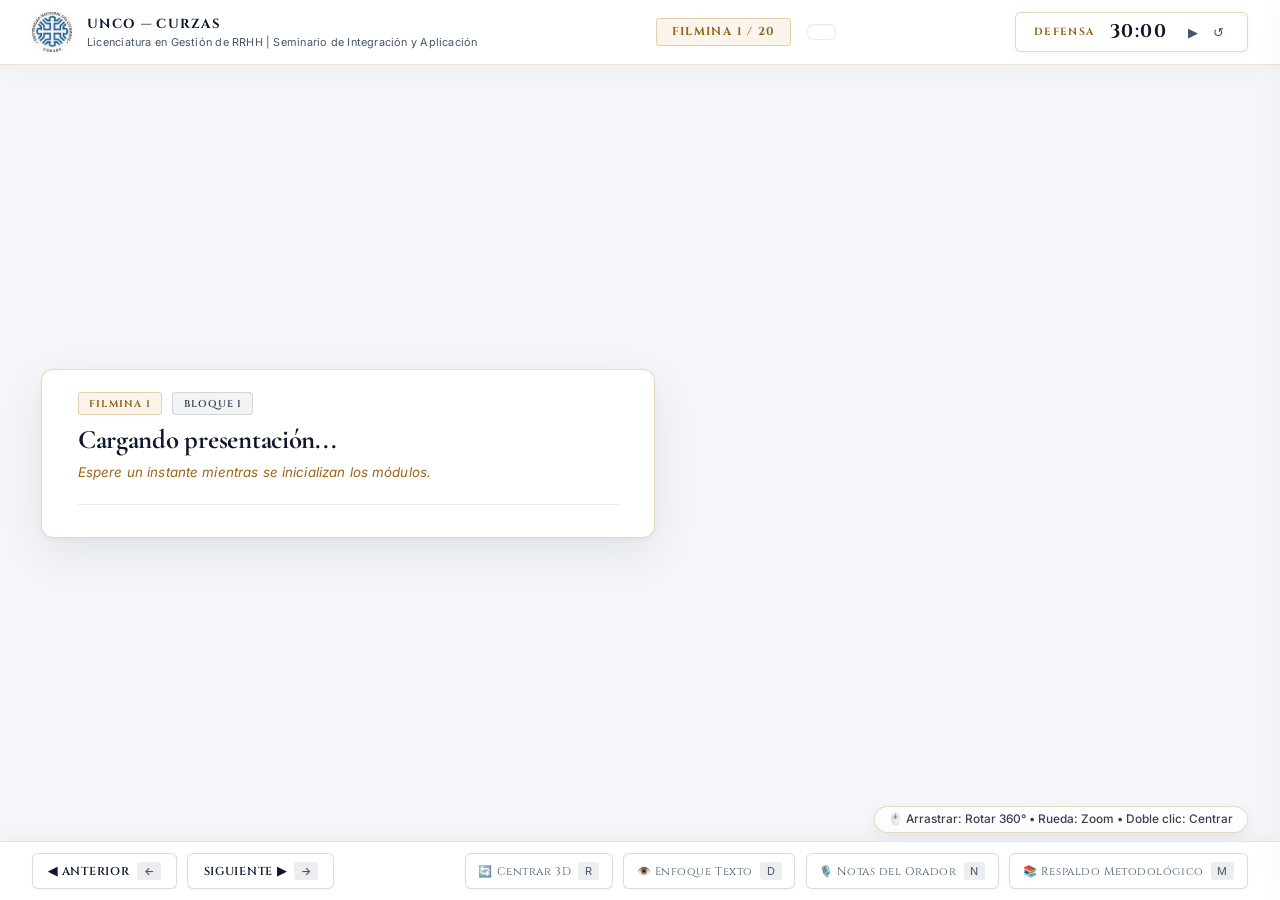
==== commit 8f588ab5: "feat: add presentation interface with 3D background, navigation, timer, and SVG viewer modules" ====
--- a/Presentacion/index.html
+++ b/Presentacion/index.html
@@ -14,6 +14,11 @@
 
   <!-- Lienzo de renderizado Three.js (WebGL 3D de fondo / Segundo Plano) -->
   <canvas id="webgl-canvas"></canvas>
+
+  <!-- Píldora de ayuda de interacción 3D (arrastre, rueda y doble clic) -->
+  <div class="canvas-3d-hint" id="canvas-3d-hint" title="Interactúa libremente con la escultura 3D en todas las filminas">
+    <span>🖱️ Arrastrar: Rotar 360° • Rueda: Zoom • Doble clic: Centrar</span>
+  </div>
 
   <!-- Capa de Interfaz de Usuario (UI Glassmorphism de Alto Contraste) -->
   <div class="ui-layer">
@@ -73,6 +78,9 @@
       </div>
 
       <div class="side-tools">
+        <button class="btn-tool" id="btn-reset-3d" title="Restablecer Rotación y Zoom 3D (R)">
+          🔄 Centrar 3D <span class="shortcut-pill">R</span>
+        </button>
         <button class="btn-tool" id="btn-dim-3d" title="Atenuar Fondo 3D / Enfoque Texto (D)">
           👁️ Enfoque Texto <span class="shortcut-pill">D</span>
         </button>
@@ -96,15 +104,31 @@
     <div class="notes-body" id="notes-body"></div>
   </aside>
 
-  <!-- Modal Especial: Visor de Diagramas Vectoriales SVG en Alta Definición -->
+  <!-- Modal Especial: Visor de Diagramas Vectoriales SVG en Alta Definición y Zoom Interactivo -->
   <div class="svg-modal-backdrop" id="svg-modal-backdrop"></div>
   <aside class="svg-modal" id="svg-modal" aria-label="Visor de Diagramas SVG">
     <div class="svg-modal-header">
-      <h3 id="svg-modal-title">📐 Diagrama Conceptual SVG</h3>
-      <button class="btn-close" id="btn-close-svg" title="Cerrar visor">✕</button>
+      <div class="svg-modal-title-group">
+        <h3 id="svg-modal-title">📐 Diagrama Conceptual SVG</h3>
+        <span class="svg-zoom-badge" id="svg-zoom-level">100%</span>
+      </div>
+      <div class="svg-modal-toolbar">
+        <button class="btn-svg-tool" id="btn-svg-zoom-out" title="Alejar (-)">➖</button>
+        <button class="btn-svg-tool" id="btn-svg-zoom-in" title="Acercar / Agrandar (+)">➕</button>
+        <button class="btn-svg-tool" id="btn-svg-reset" title="Restablecer (100%)">↺ 100%</button>
+        <button class="btn-svg-tool" id="btn-svg-fit" title="Ajustar al Visor">↔ Ajustar</button>
+        <button class="btn-svg-tool" id="btn-svg-maximize" title="Maximizar / Restaurar (M)">⛶ Maximizar</button>
+        <a class="btn-svg-tool btn-svg-link" id="btn-svg-newtab" href="#" target="_blank" title="Abrir SVG original en nueva pestaña">↗ Original</a>
+        <button class="btn-close" id="btn-close-svg" title="Cerrar visor (Esc)">✕</button>
+      </div>
     </div>
-    <div class="svg-modal-body">
-      <img id="svg-modal-img" src="" alt="Diagrama Conceptual Vectorial">
+    <div class="svg-modal-body" id="svg-modal-body">
+      <div class="svg-viewport" id="svg-viewport">
+        <img id="svg-modal-img" src="" alt="Diagrama Conceptual Vectorial">
+      </div>
+    </div>
+    <div class="svg-modal-footer">
+      <span>💡 Rueda del mouse: Zoom libre • Clic y arrastrar: Desplazar • Doble clic: Alternar zoom • Teclas + / - / 0</span>
     </div>
   </aside>
 
--- a/Presentacion/css/styles.css
+++ b/Presentacion/css/styles.css
@@ -68,6 +68,39 @@
   opacity: 0.18;
 }
 
+/* ─── PÍLDORA SUTIL DE INTERACCIÓN 3D (ROTA, ZOOM, PAN) ──────────────────── */
+.canvas-3d-hint {
+  position: fixed;
+  bottom: clamp(4.2rem, 7vh, 5.5rem);
+  right: clamp(1rem, 2.5vw, 2.5rem);
+  z-index: 5;
+  background: rgba(255, 255, 255, 0.92);
+  border: 1px solid var(--gold-border);
+  box-shadow: 0 4px 16px rgba(15, 23, 42, 0.08);
+  backdrop-filter: blur(8px);
+  padding: 0.35rem 0.85rem;
+  border-radius: 999px;
+  font-family: var(--font-body);
+  font-size: 0.74rem;
+  font-weight: 500;
+  color: var(--oxford-blue);
+  pointer-events: none;
+  opacity: 0.82;
+  transition: opacity 0.3s ease, transform 0.3s ease;
+}
+
+.canvas-3d-hint span {
+  display: inline-flex;
+  align-items: center;
+  gap: 0.35rem;
+}
+
+@media (max-width: 900px) {
+  .canvas-3d-hint {
+    display: none;
+  }
+}
+
 /* ─── CAPA DE INTERFAZ (UI OVERLAY) ──────────────────────────────────────── */
 .ui-layer {
   position: relative;
@@ -78,6 +111,7 @@
   flex-direction: column;
   justify-content: space-between;
   pointer-events: none;
+  overflow: hidden;
 }
 
 /* ─── BARRA SUPERIOR (HEADER INSTITUCIONAL CLÁSICO) ──────────────────────── */
@@ -85,27 +119,29 @@
   display: flex;
   align-items: center;
   justify-content: space-between;
-  padding: 1.1rem 2.8rem;
+  padding: clamp(0.55rem, 1.3vh, 1.1rem) clamp(1rem, 2.5vw, 2.8rem);
   background: linear-gradient(180deg, rgba(255, 255, 255, 0.98) 0%, rgba(255, 255, 255, 0.92) 100%);
   pointer-events: auto;
   border-bottom: 1px solid rgba(180, 131, 36, 0.22);
   box-shadow: 0 4px 20px rgba(15, 23, 42, 0.04);
+  flex-shrink: 0;
+  z-index: 20;
 }
 
 .brand {
   display: flex;
   align-items: center;
-  gap: 1.2rem;
+  gap: clamp(0.6rem, 1.2vw, 1.2rem);
 }
 
 .brand-logo {
-  height: 46px;
+  height: clamp(34px, 4.5vh, 46px);
   filter: drop-shadow(0 2px 6px rgba(0, 0, 0, 0.12));
 }
 
 .brand-info h1 {
   font-family: var(--font-serif);
-  font-size: 0.95rem;
+  font-size: clamp(0.82rem, 1.2vh, 0.95rem);
   font-weight: 700;
   letter-spacing: 0.1em;
   text-transform: uppercase;
@@ -113,7 +149,7 @@
 }
 
 .brand-info p {
-  font-size: 0.74rem;
+  font-size: clamp(0.68rem, 1vh, 0.74rem);
   color: var(--text-muted);
   letter-spacing: 0.02em;
   margin-top: 2px;
@@ -228,25 +264,34 @@
 
 /* ─── CONTENIDO CENTRAL DE LA PRESENTACIÓN (SLIDE CARD EN BLANCO CLÁSICO) ─── */
 .main-stage {
-  flex: 1;
-  display: flex;
-  align-items: center;
-  padding: 0 3.5rem;
+  flex: 1 1 auto;
+  min-height: 0;
+  display: flex;
+  align-items: center;
+  justify-content: flex-start;
+  padding: clamp(0.6rem, 1.8vh, 1.5rem) clamp(1rem, 3.2vw, 3.5rem);
   pointer-events: none;
+  overflow: hidden;
+  position: relative;
 }
 
 .slide-card {
-  max-width: 740px;
+  width: 100%;
+  max-width: min(740px, 48vw);
+  max-height: 100%;
   background: var(--card-bg);
   border: 1px solid var(--card-border);
-  border-radius: 12px;
-  padding: 2.8rem 3rem;
-  box-shadow: 0 20px 50px rgba(15, 23, 42, 0.08), 0 2px 8px rgba(15, 23, 42, 0.04);
+  border-radius: clamp(8px, 1.4vh, 12px);
+  padding: clamp(1.2rem, 2.5vh, 2.4rem) clamp(1.4rem, 2.8vw, 2.8rem);
+  box-shadow: 0 16px 45px rgba(15, 23, 42, 0.08), 0 2px 8px rgba(15, 23, 42, 0.04);
   backdrop-filter: blur(24px);
   pointer-events: auto;
   transform: translateY(0);
   opacity: 1;
   transition: all 0.45s cubic-bezier(0.16, 1, 0.3, 1);
+  display: flex;
+  flex-direction: column;
+  overflow: hidden;
 }
 
 .slide-card.entering {
@@ -257,17 +302,18 @@
 .slide-header-tags {
   display: flex;
   align-items: center;
-  gap: 0.75rem;
-  margin-bottom: 1.1rem;
+  gap: 0.65rem;
+  margin-bottom: clamp(0.45rem, 1vh, 0.9rem);
   flex-wrap: wrap;
+  flex-shrink: 0;
 }
 
 .slide-badge {
   display: inline-block;
-  padding: 0.3rem 0.75rem;
+  padding: clamp(0.2rem, 0.4vh, 0.3rem) clamp(0.5rem, 0.8vw, 0.75rem);
   border-radius: 4px;
   font-family: var(--font-serif);
-  font-size: 0.68rem;
+  font-size: clamp(0.62rem, 0.9vh, 0.68rem);
   font-weight: 700;
   text-transform: uppercase;
   letter-spacing: 0.12em;
@@ -278,10 +324,10 @@
 
 .slide-bloque-badge {
   display: inline-block;
-  padding: 0.3rem 0.75rem;
+  padding: clamp(0.2rem, 0.4vh, 0.3rem) clamp(0.5rem, 0.8vw, 0.75rem);
   border-radius: 4px;
   font-family: var(--font-serif);
-  font-size: 0.68rem;
+  font-size: clamp(0.62rem, 0.9vh, 0.68rem);
   font-weight: 600;
   text-transform: uppercase;
   letter-spacing: 0.1em;
@@ -292,38 +338,63 @@
 
 .slide-title {
   font-family: var(--font-title);
-  font-size: 2.35rem;
-  font-weight: 700;
-  line-height: 1.22;
-  margin-bottom: 0.75rem;
+  font-size: clamp(1.45rem, 2.4vh + 0.4vw, 2.25rem);
+  font-weight: 700;
+  line-height: 1.18;
+  margin-bottom: clamp(0.35rem, 0.8vh, 0.65rem);
   color: var(--oxford-blue);
   letter-spacing: -0.01em;
+  flex-shrink: 0;
 }
 
 .slide-subtitle {
   font-family: var(--font-body);
-  font-size: 1.05rem;
+  font-size: clamp(0.82rem, 1.2vh + 0.2vw, 1rem);
   color: var(--gold-main);
   font-weight: 400;
   font-style: italic;
-  line-height: 1.5;
-  margin-bottom: 1.6rem;
+  line-height: 1.4;
+  margin-bottom: clamp(0.55rem, 1.3vh, 1.25rem);
   letter-spacing: 0.01em;
+  flex-shrink: 0;
 }
 
 .slide-bullets {
   list-style: none;
   display: flex;
   flex-direction: column;
-  gap: 0.85rem;
-  margin-bottom: 1.6rem;
+  gap: clamp(0.38rem, 0.9vh, 0.75rem);
+  margin-bottom: clamp(0.55rem, 1.2vh, 1.1rem);
+  flex: 1 1 auto;
+  min-height: 0;
+  overflow-y: auto;
+  padding-right: 0.5rem;
+  scrollbar-width: thin;
+  scrollbar-color: rgba(180, 131, 36, 0.35) transparent;
+}
+
+.slide-bullets::-webkit-scrollbar {
+  width: 5px;
+}
+
+.slide-bullets::-webkit-scrollbar-track {
+  background: transparent;
+}
+
+.slide-bullets::-webkit-scrollbar-thumb {
+  background: rgba(180, 131, 36, 0.28);
+  border-radius: 4px;
+}
+
+.slide-bullets::-webkit-scrollbar-thumb:hover {
+  background: var(--gold-main);
 }
 
 .slide-bullets li {
   position: relative;
-  padding-left: 1.8rem;
-  font-size: 0.95rem;
-  line-height: 1.6;
+  padding-left: clamp(1.4rem, 2vw, 1.8rem);
+  font-size: clamp(0.82rem, 1.15vh + 0.2vw, 0.94rem);
+  line-height: 1.45;
   color: #1e293b;
 }
 
@@ -334,12 +405,13 @@
   top: 0;
   color: var(--gold-light);
   font-family: var(--font-serif);
-  font-size: 0.92rem;
+  font-size: clamp(0.8rem, 1.2vh, 0.92rem);
   font-weight: 700;
 }
 
 .slide-svg-action {
-  margin-top: 1rem;
+  margin-top: clamp(0.4rem, 0.8vh, 0.8rem);
+  flex-shrink: 0;
 }
 
 .btn-open-svg {
@@ -347,13 +419,13 @@
   align-items: center;
   justify-content: space-between;
   width: 100%;
-  padding: 0.75rem 1.2rem;
+  padding: clamp(0.52rem, 1vh, 0.72rem) clamp(0.85rem, 1.4vw, 1.2rem);
   background: #ffffff;
   border: 1px solid var(--gold-border);
   border-radius: 6px;
   color: var(--oxford-blue);
   font-family: var(--font-serif);
-  font-size: 0.82rem;
+  font-size: clamp(0.72rem, 1vh, 0.82rem);
   font-weight: 600;
   letter-spacing: 0.06em;
   text-transform: uppercase;
@@ -378,13 +450,14 @@
 }
 
 .slide-footer-meta {
-  padding-top: 1rem;
+  padding-top: clamp(0.5rem, 1vh, 0.85rem);
   border-top: 1px solid rgba(15, 23, 42, 0.08);
-  font-size: 0.78rem;
+  font-size: clamp(0.7rem, 0.95vh, 0.78rem);
   color: var(--text-muted);
   display: flex;
   justify-content: space-between;
   letter-spacing: 0.02em;
+  flex-shrink: 0;
 }
 
 /* ─── BARRA INFERIOR DE NAVEGACIÓN Y CONTROLES ─────────────────────────── */
@@ -392,35 +465,38 @@
   display: flex;
   align-items: center;
   justify-content: space-between;
-  padding: 1.1rem 2.8rem;
+  padding: clamp(0.55rem, 1.2vh, 1.1rem) clamp(1rem, 2.5vw, 2.8rem);
   background: linear-gradient(0deg, rgba(255, 255, 255, 0.98) 0%, rgba(255, 255, 255, 0.92) 100%);
   pointer-events: auto;
   border-top: 1px solid rgba(180, 131, 36, 0.22);
   box-shadow: 0 -4px 20px rgba(15, 23, 42, 0.04);
+  flex-shrink: 0;
+  z-index: 20;
 }
 
 .nav-buttons {
   display: flex;
-  gap: 0.8rem;
+  gap: clamp(0.4rem, 0.8vw, 0.8rem);
 }
 
 .btn-nav {
   display: flex;
   align-items: center;
-  gap: 0.55rem;
+  gap: 0.5rem;
   background: #ffffff;
   border: 1px solid rgba(15, 23, 42, 0.15);
   color: var(--oxford-blue);
-  padding: 0.55rem 1.15rem;
+  padding: clamp(0.42rem, 0.9vh, 0.55rem) clamp(0.75rem, 1.2vw, 1.15rem);
   border-radius: 6px;
   font-family: var(--font-serif);
-  font-size: 0.82rem;
+  font-size: clamp(0.72rem, 1vh, 0.82rem);
   letter-spacing: 0.06em;
   font-weight: 600;
   text-transform: uppercase;
   cursor: pointer;
   transition: var(--transition-smooth);
   box-shadow: 0 1px 3px rgba(0, 0, 0, 0.04);
+  white-space: nowrap;
 }
 
 .btn-nav:hover:not(:disabled) {
@@ -446,24 +522,25 @@
 
 .side-tools {
   display: flex;
-  gap: 0.8rem;
+  gap: clamp(0.4rem, 0.8vw, 0.8rem);
 }
 
 .btn-tool {
   background: #ffffff;
   border: 1px solid rgba(15, 23, 42, 0.15);
   color: var(--text-muted);
-  padding: 0.55rem 1rem;
+  padding: clamp(0.42rem, 0.9vh, 0.55rem) clamp(0.65rem, 1vw, 1rem);
   border-radius: 6px;
   font-family: var(--font-serif);
-  font-size: 0.8rem;
+  font-size: clamp(0.7rem, 0.95vh, 0.8rem);
   letter-spacing: 0.05em;
   cursor: pointer;
   display: flex;
   align-items: center;
-  gap: 0.5rem;
+  gap: 0.45rem;
   transition: var(--transition-smooth);
   box-shadow: 0 1px 3px rgba(0, 0, 0, 0.04);
+  white-space: nowrap;
 }
 
 .btn-tool:hover {
@@ -623,14 +700,14 @@
 /* ─── MODAL DE GUION DEL ORADOR (SPEAKER NOTES) ──────────────────────────── */
 .notes-modal {
   position: fixed;
-  bottom: 80px;
-  left: 3.5rem;
-  width: 520px;
-  max-height: 290px;
+  bottom: clamp(55px, 8.5vh, 80px);
+  left: clamp(1rem, 3.5vw, 3.5rem);
+  width: min(520px, calc(100vw - 2rem));
+  max-height: min(290px, 45vh);
   background: #ffffff;
   border: 1px solid var(--gold-main);
   border-radius: 8px;
-  padding: 1.5rem;
+  padding: clamp(1rem, 2vh, 1.5rem);
   box-shadow: 0 15px 40px rgba(15, 23, 42, 0.15);
   backdrop-filter: blur(18px);
   z-index: 50;
@@ -690,20 +767,21 @@
   top: 50%;
   left: 50%;
   transform: translate(-50%, -50%) scale(0.96);
-  width: 85vw;
-  max-width: 1080px;
-  height: 85vh;
+  width: min(1180px, 94vw);
+  max-width: 1180px;
+  height: min(88vh, 820px);
+  max-height: 92vh;
   background: #ffffff;
   border: 1px solid var(--gold-main);
   border-radius: 10px;
-  box-shadow: 0 25px 65px rgba(15, 23, 42, 0.25);
+  box-shadow: 0 25px 65px rgba(15, 23, 42, 0.28);
   z-index: 151;
   display: flex;
   flex-direction: column;
-  padding: 1.8rem;
+  padding: 1.1rem 1.4rem;
   opacity: 0;
   pointer-events: none;
-  transition: all 0.3s cubic-bezier(0.16, 1, 0.3, 1);
+  transition: all 0.25s cubic-bezier(0.16, 1, 0.3, 1);
 }
 
 .svg-modal.open {
@@ -712,22 +790,89 @@
   transform: translate(-50%, -50%) scale(1);
 }
 
+.svg-modal.maximized {
+  width: 98vw;
+  max-width: 98vw;
+  height: 96vh;
+  max-height: 96vh;
+  border-radius: 6px;
+  padding: 0.9rem 1.1rem;
+}
+
 .svg-modal-header {
   display: flex;
   justify-content: space-between;
   align-items: center;
-  padding-bottom: 1rem;
+  padding-bottom: 0.75rem;
   border-bottom: 1px solid var(--card-border-subtle);
-  margin-bottom: 1.2rem;
+  margin-bottom: 0.75rem;
+  gap: 1rem;
+  flex-wrap: wrap;
+}
+
+.svg-modal-title-group {
+  display: flex;
+  align-items: center;
+  gap: 0.75rem;
 }
 
 .svg-modal-header h3 {
   font-family: var(--font-serif);
   color: var(--oxford-blue);
-  font-size: 1.15rem;
-  font-weight: 700;
-  letter-spacing: 0.06em;
+  font-size: 1.1rem;
+  font-weight: 700;
+  letter-spacing: 0.05em;
   text-transform: uppercase;
+  margin: 0;
+}
+
+.svg-zoom-badge {
+  display: inline-block;
+  background: var(--oxford-blue);
+  color: #f1f5f9;
+  font-size: 0.74rem;
+  font-weight: 700;
+  padding: 0.18rem 0.55rem;
+  border-radius: 12px;
+  border: 1px solid var(--gold-main);
+  min-width: 48px;
+  text-align: center;
+}
+
+.svg-modal-toolbar {
+  display: flex;
+  align-items: center;
+  gap: 0.35rem;
+  flex-wrap: wrap;
+}
+
+.btn-svg-tool {
+  background: #f8fafc;
+  border: 1px solid #cbd5e1;
+  color: var(--oxford-blue);
+  border-radius: 5px;
+  padding: 0.32rem 0.65rem;
+  font-size: 0.78rem;
+  font-weight: 600;
+  cursor: pointer;
+  transition: all 0.15s ease;
+  display: inline-flex;
+  align-items: center;
+  justify-content: center;
+  gap: 0.25rem;
+  text-decoration: none;
+  font-family: var(--font-sans);
+}
+
+.btn-svg-tool:hover {
+  background: #fef9c3;
+  border-color: var(--gold-main);
+  color: #78350f;
+  transform: translateY(-1px);
+}
+
+.btn-svg-tool:active {
+  transform: translateY(0);
 }
 
 .svg-modal-body {
@@ -736,17 +881,47 @@
   align-items: center;
   justify-content: center;
   overflow: hidden;
-  background: #f8fafc;
+  background: radial-gradient(circle, #ffffff 0%, #f1f5f9 100%);
   border-radius: 6px;
   border: 1px solid var(--card-border-subtle);
-  padding: 1.5rem;
+  position: relative;
+  min-height: 0;
+}
+
+.svg-viewport {
+  width: 100%;
+  height: 100%;
+  display: flex;
+  align-items: center;
+  justify-content: center;
+  overflow: hidden;
+  position: relative;
+  cursor: grab;
+  user-select: none;
+}
+
+.svg-viewport.dragging {
+  cursor: grabbing !important;
 }
 
 #svg-modal-img {
-  max-width: 100%;
-  max-height: 100%;
+  max-width: 96%;
+  max-height: 96%;
   object-fit: contain;
-  filter: drop-shadow(0 2px 10px rgba(0, 0, 0, 0.08));
+  filter: drop-shadow(0 4px 14px rgba(0, 0, 0, 0.09));
+  transform-origin: center center;
+  will-change: transform;
+  pointer-events: none;
+  transition: transform 0.06s ease-out;
+}
+
+.svg-modal-footer {
+  padding-top: 0.5rem;
+  font-size: 0.74rem;
+  color: #64748b;
+  text-align: center;
+  border-top: 1px solid var(--card-border-subtle);
+  margin-top: 0.5rem;
 }
 
 .svg-ref-card {
@@ -763,16 +938,158 @@
   to { opacity: 1; transform: translateY(0); }
 }
 
-/* ─── RESPONSIVE ────────────────────────────────────────────────────────── */
-@media (max-width: 900px) {
+/* ─── RESPONSIVIDAD INTEGRAL Y ADAPTACIÓN MULTIDISPOSITIVO ───────────────── */
+
+/* 1. Alturas reducidas (Laptops 1366x768, pantallas con escalado Windows 125%/150%) */
+@media (max-height: 820px) {
+  .top-bar {
+    padding: 0.55rem 1.8rem;
+  }
+  .brand-logo {
+    height: 38px;
+  }
+  .slide-card {
+    padding: 1.3rem 1.8rem;
+  }
+  .bottom-bar {
+    padding: 0.55rem 1.8rem;
+  }
+}
+
+@media (max-height: 720px) {
+  .top-bar {
+    padding: 0.42rem 1.4rem;
+  }
+  .brand-logo {
+    height: 32px;
+  }
+  .brand-info h1 {
+    font-size: 0.82rem;
+  }
+  .brand-info p {
+    display: none;
+  }
+  .stations-indicator {
+    padding: 0.3rem 0.6rem;
+    gap: 0.3rem;
+  }
+  .station-dot {
+    width: 5px;
+    height: 5px;
+  }
+  .timer-container {
+    padding: 0.22rem 0.7rem;
+    gap: 0.5rem;
+  }
+  .timer-display {
+    font-size: 0.95rem;
+    min-width: 50px;
+  }
+  .slide-card {
+    padding: 1rem 1.4rem;
+    border-radius: 8px;
+  }
+  .main-stage {
+    padding: 0.4rem 1.5rem;
+  }
+  .bottom-bar {
+    padding: 0.42rem 1.4rem;
+  }
+  .btn-nav, .btn-tool {
+    padding: 0.38rem 0.7rem;
+  }
+}
+
+@media (max-height: 620px) {
+  .top-bar {
+    padding: 0.3rem 1rem;
+  }
+  .bottom-bar {
+    padding: 0.3rem 1rem;
+  }
+  .slide-card {
+    padding: 0.8rem 1.1rem;
+  }
+  .shortcut-pill {
+    display: none;
+  }
+}
+
+/* 2. Anchos intermedios (Pantallas estrechas, tablets, split-screen) */
+@media (max-width: 1200px) {
+  .slide-card {
+    max-width: min(650px, 58vw);
+  }
+  .main-stage {
+    padding-left: 1.8rem;
+    padding-right: 1.8rem;
+  }
+  .top-bar, .bottom-bar {
+    padding-left: 1.8rem;
+    padding-right: 1.8rem;
+  }
+}
+
+@media (max-width: 960px) {
   .slide-card {
     max-width: 100%;
-    padding: 1.8rem;
-  }
-  .slide-title {
-    font-size: 1.7rem;
+  }
+  .main-stage {
+    padding: 0.6rem 1rem;
+  }
+  .brand-info p {
+    display: none;
+  }
+  .stations-indicator {
+    max-width: 180px;
+  }
+  .bottom-bar {
+    padding: 0.6rem 1rem;
+  }
+  .side-tools {
+    gap: 0.4rem;
+  }
+  .btn-tool {
+    padding: 0.42rem 0.65rem;
+    font-size: 0.74rem;
   }
   .drawer-panel {
     width: 100vw;
   }
-}
+  .notes-modal {
+    left: 1rem;
+    right: 1rem;
+    width: auto;
+  }
+}
+
+@media (max-width: 720px) {
+  .stations-indicator {
+    display: none;
+  }
+  .top-bar {
+    padding: 0.45rem 0.8rem;
+  }
+  .bottom-bar {
+    flex-wrap: wrap;
+    gap: 0.5rem;
+    justify-content: center;
+    padding: 0.5rem 0.8rem;
+  }
+  .nav-buttons {
+    width: 100%;
+    justify-content: space-between;
+  }
+  .btn-nav {
+    flex: 1;
+    justify-content: center;
+  }
+  .side-tools {
+    width: 100%;
+    justify-content: center;
+  }
+  .btn-tool {
+    flex: 1;
+    justify-content: center;
+  }
+}
